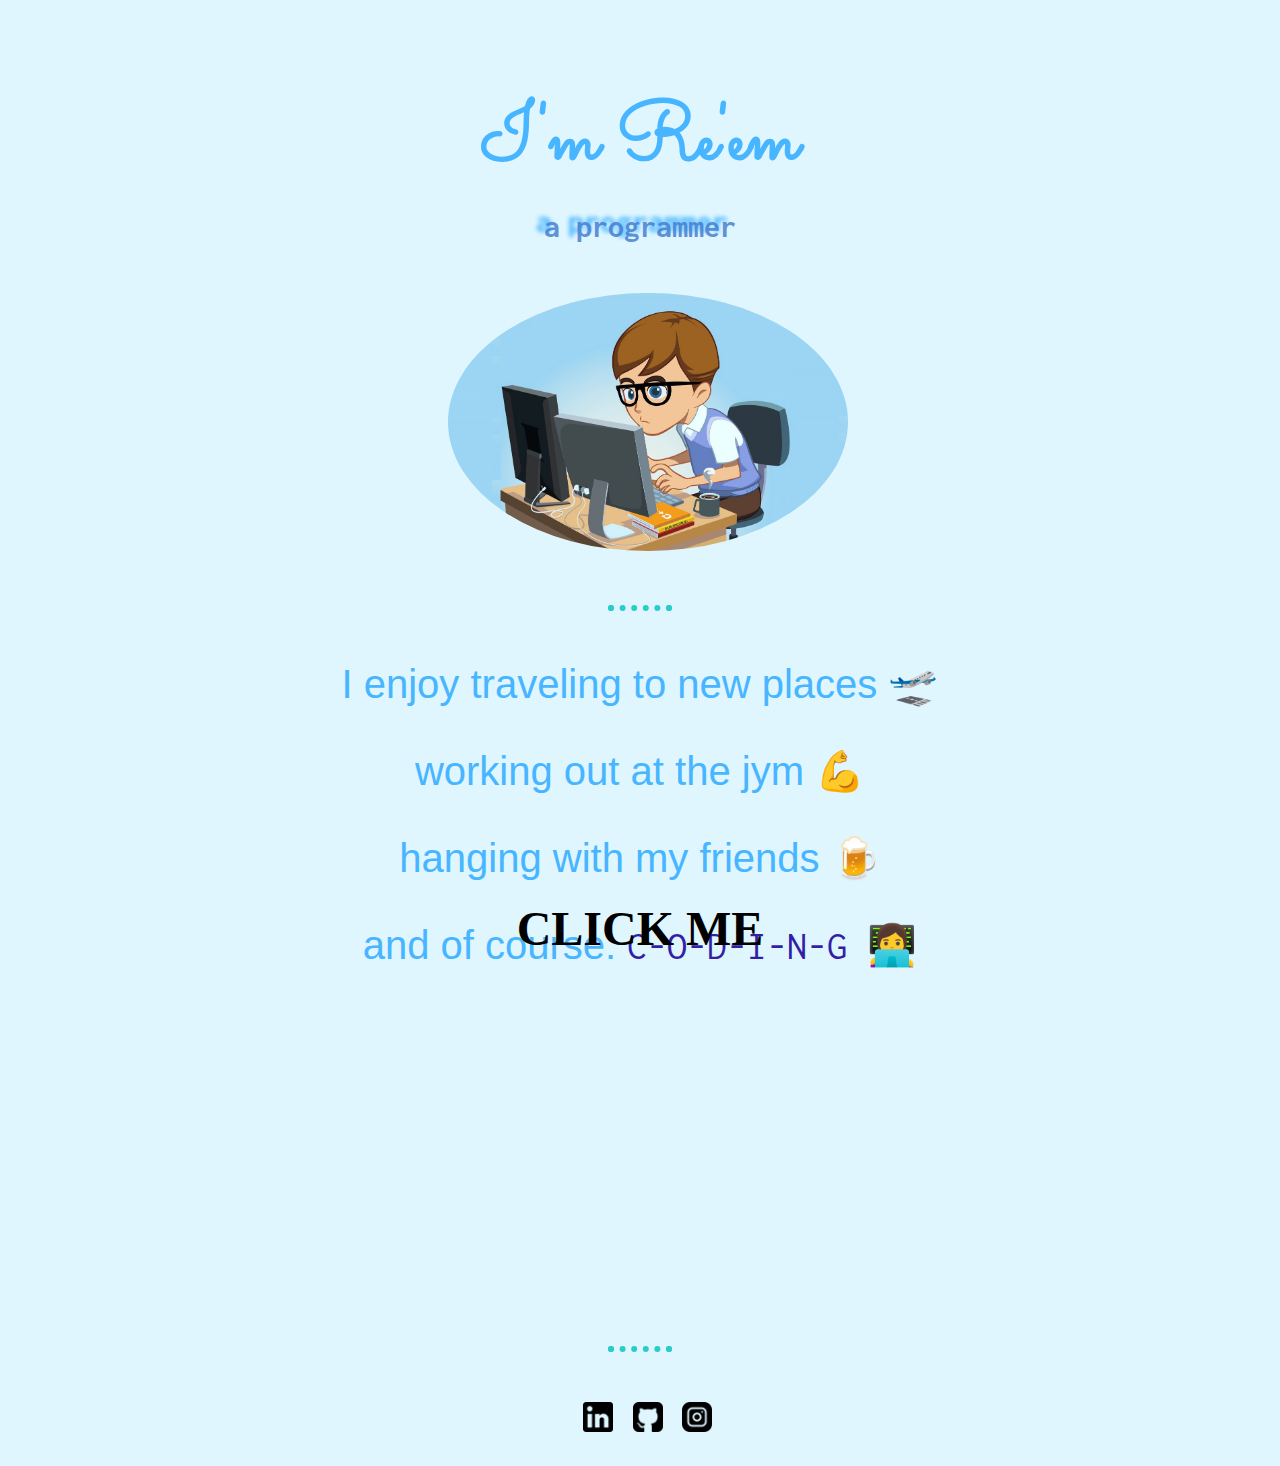
==== index.html @ e5768796 "first commit" ====
<!DOCTYPE html>
<html lang="en">
  <head>
    <meta charset="UTF-8" />
    <meta http-equiv="X-UA-Compatible" content="IE=edge" />
    <meta name="viewport" content="width=device-width, initial-scale=1.0" />
    <title>Re'em</title>
    <link rel="icon" href="favicon/favicon (6).ico" />
    <link
      href="https://cdn.jsdelivr.net/npm/bootstrap@5.2.0-beta1/dist/css/bootstrap.min.css"
      rel="stylesheet"
      integrity="sha384-0evHe/X+R7YkIZDRvuzKMRqM+OrBnVFBL6DOitfPri4tjfHxaWutUpFmBp4vmVor"
      crossorigin="anonymous"
    />
    <link rel="stylesheet" href="style.css" />

    <link rel="preconnect" href="https://fonts.googleapis.com" />
    <link rel="preconnect" href="https://fonts.gstatic.com" crossorigin />
    <link
      href="https://fonts.googleapis.com/css2?family=Inconsolata:wght@300&family=Rubik+Moonrocks&family=Sacramento&display=swap"
      rel="stylesheet"
    />
  </head>
  <body onmouseover="changeColor()" onmousemove="changeColor()">
    <header>
      <div class="header">
        <h1>I'm Re'em</h1>

        <h2>a programmer</h2>
        <img class="header-img" src="img/programmer.jpeg" alt="programmer" />
      </div>
    </header>

    <hr />
    <main>
      <div
        class="carousel slide hobbies"
        data-bs-ride="carousel"
        data-bs-interval="3000"
      >
        <div class="carousel-inner">
          <div class="carousel-item active">
            <p>I enjoy traveling to new places 🛫</p>
          </div>
          <div class="carousel-item">
            <p>working out at the jym 💪</p>
          </div>

          <div class="carousel-item">
            <p>hanging with my friends 🍺</p>
          </div>

          <div class="carousel-item">
            <p>and of course: <span> C-O-D-I-N-G 👩‍💻</span></p>
          </div>

          <div class="carousel-item">
            <iframe
              class="gif"
              src="https://giphy.com/embed/juua9i2c2fA0AIp2iq"
              frameborder="0"
            ></iframe>
          </div>
        </div>
      </div>
      <h2 class="click" onclick="showGame()">CLICK ME</h2>
      <div class="games-flex hidden">
        <p class="game-p">Click on img to play a game</p>
        <a
          class="game-1"
          href="https://reemtamir.github.io/Drum-Kit/"
          target="_blank"
          ><img src="img/drum.png" alt="drum game img"
        /></a>
        <a
          class="game-2"
          href="https://reemtamir.github.io/memory-Monsters/"
          target="_blank"
          ><img src="img/memory.png" alt="memory game img"
        /></a>
      </div>
    </main>

    <hr />
    <div class="footer">
      <a href="https://www.linkedin.com/" target="_blank"
        ><img src="img/linkedin-logo.png" alt="linkedin-logo"
      /></a>
      <a href=""><img src="img/github-sign.png" alt="github-logo" /></a>
      <a href="https://www.instagram.com/reem_tamir/" target="_blank"
        ><img src="img/instagram.png" alt="instagram-logo"
      /></a>
    </div>

    <!-- JavaScript Bundle with Popper -->
    <script
      src="https://cdn.jsdelivr.net/npm/bootstrap@5.2.0-beta1/dist/js/bootstrap.bundle.min.js"
      integrity="sha384-pprn3073KE6tl6bjs2QrFaJGz5/SUsLqktiwsUTF55Jfv3qYSDhgCecCxMW52nD2"
      crossorigin="anonymous"
    ></script>
    <script src="https://ajax.googleapis.com/ajax/libs/jquery/3.6.0/jquery.min.js"></script>
    <script src="main.js"></script>
  </body>
</html>
---- style.css ----
body {
  margin: 0;
  background-color: #dff6ff;
  text-align: center;
  font-family: Arial, Helvetica, sans-serif;
}
header {
  width: 30%;
  margin: auto;
}
main {
  width: 70%;
  margin: auto;
}

.header {
  width: 80%px;
  height: 20%;

  text-align: center;
  /* display: flex; */
}

.header > h1 {
  font-size: 5rem;
  top: 30px;
  position: relative;
  font-family: 'Sacramento', cursive;
  color: #47b5ff;
  animation-name: header-h1;
  animation-duration: 4s;
  margin-bottom: 40px;
  font-weight: 900;
}
@keyframes header-h1 {
  0% {
    top: -250px;
    color: antiquewhite;
  }
  15% {
    color: aqua;
  }
  25% {
    color: rgb(196, 196, 19);
  }
  45% {
    color: azure;
  }
  65% {
    color: bisque;
  }
  80% {
    color: rgb(179, 107, 20);
  }
  100% {
    top: 30px;
    color: #47b5ff;
  }
}
.header > h2 {
  position: relative;
  font-family: 'Inconsolata', monospace;
  font-size: 2rem;
  animation-name: header-h2;
  animation-duration: 5s;
  text-shadow: -8px -5px 4px #47b5ff;
  color: rgba(66, 123, 206, 0.83);
  margin-bottom: 50px;
}

@keyframes header-h2 {
  0% {
    left: -1500px;
    visibility: hidden;
  }
  80% {
    visibility: hidden;
  }
  90% {
    visibility: hidden;
  }
  100% {
    left: 0px;
    visibility: visible;
  }
}

.header-img {
  position: relative;
  width: 400px;
  border-radius: 50%;
  animation-name: header-img;
  animation-duration: 4s;
  transition-property: transform;
  transition-duration: 1.5s;
}
.header-img:hover {
  transform: rotate(360deg);
}
@keyframes header-img {
  0% {
    left: -1550px;
  }

  100% {
    left: 0px;
  }
}
hr {
  border: dotted #2acbcb 6px;
  border-bottom: none;
  width: 4%;
  margin: 50px auto;
}
p {
  font-size: 2.5rem;
  color: #47b5ff;
}
.hobbies {
  height: 200px;
  color: rgb(4, 31, 31);
}
span {
  font-family: 'Inconsolata', monospace;
  color: rgb(51, 31, 165);
}
.click {
  font-family: 'Permanent Marker', cursive;
  font-weight: 900;
  font-size: 3rem;
}
.games-flex {
  height: 300px;

  display: flex;
  flex-direction: row;
  justify-content: space-around;
  align-items: center;
}
.game-p {
  width: 150px;
  font-size: 25px;
  align-self: center;
  order: 0;
}
.game-1 {
  position: relative;
  order: -1;
  flex-grow: 2;
  animation: game-1;
  animation-duration: 5s;
  animation-iteration-count: infinite;
  animation-direction: alternate;
}
@keyframes game-1 {
  0% {
    left: -400px;
  }
  100% {
    left: 200px;
  }
}
.game-2 {
  position: relative;

  flex-grow: 2;
  animation: game-2;
  animation-duration: 5s;
  animation-iteration-count: infinite;
  animation-direction: alternate;
}
@keyframes game-2 {
  0% {
    right: -400px;
  }

  100% {
    right: 200px;
  }
}
.footer img {
  height: 30px;
  margin-left: 15px;
  margin-bottom: 30px;
}
.footer img:hover {
  height: 50px;
}
.hidden {
  visibility: hidden;
}
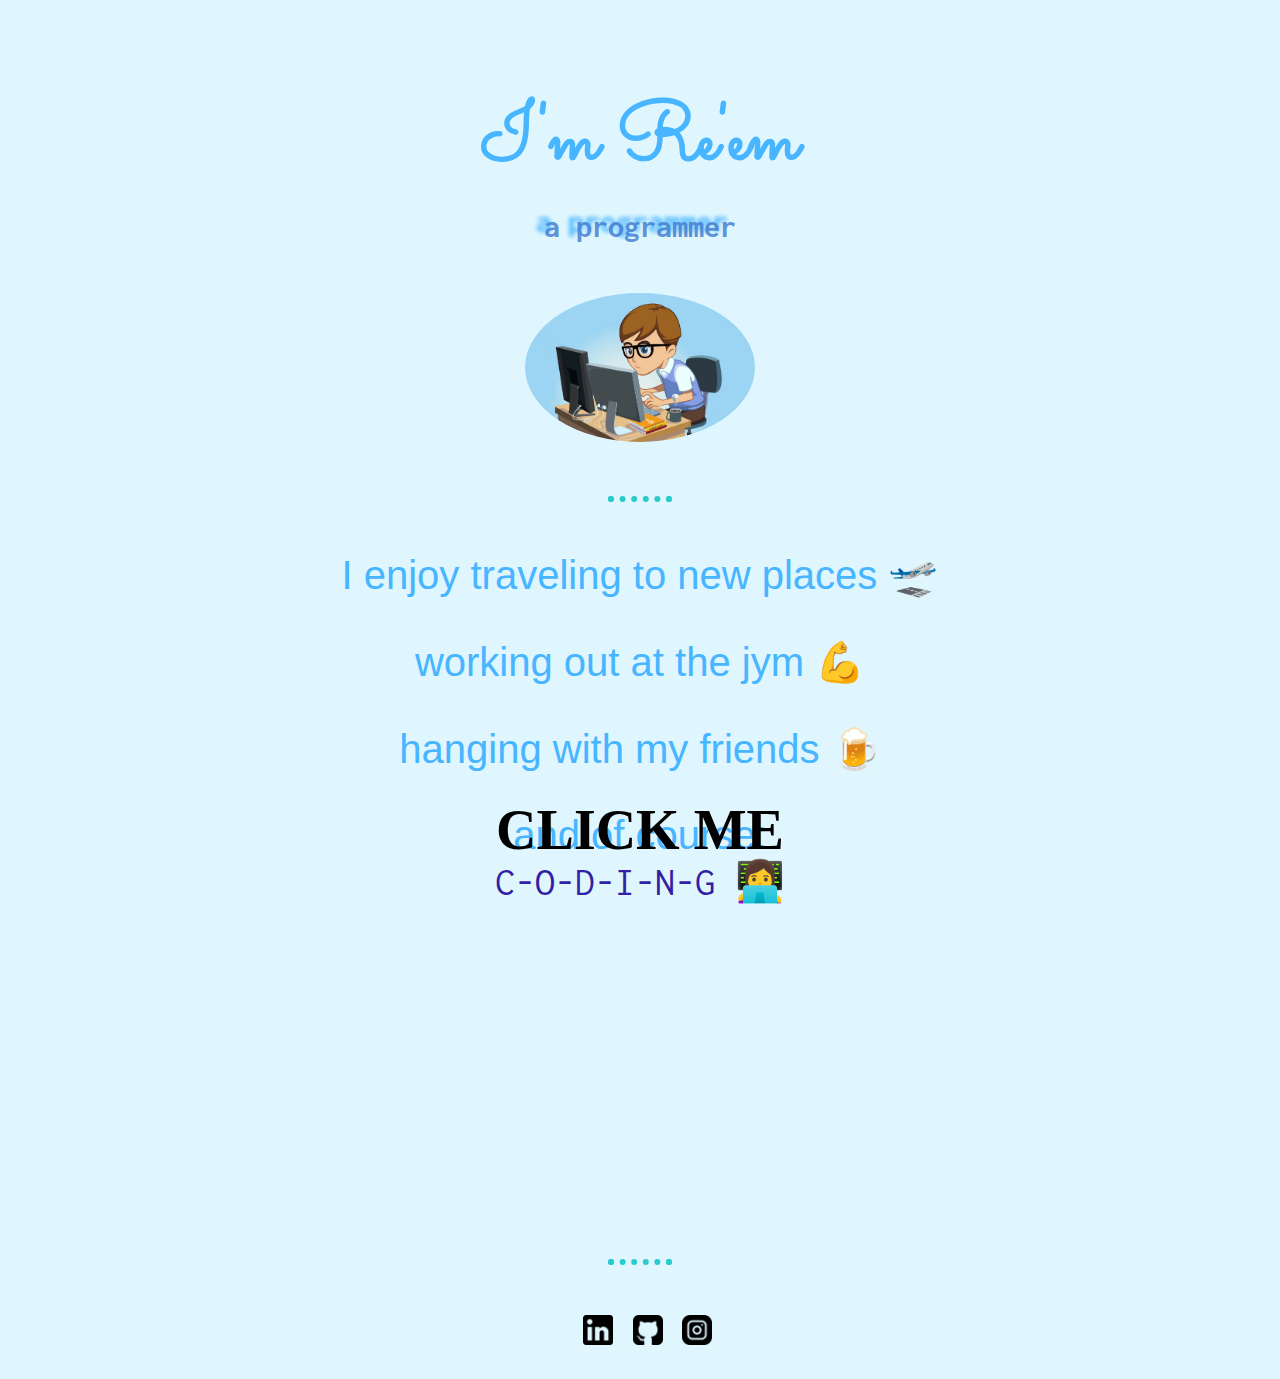
==== commit c21bb902: "fix responsiv" ====
--- a/index.html
+++ b/index.html
@@ -51,7 +51,7 @@
           </div>
 
           <div class="carousel-item">
-            <p>and of course: <span> C-O-D-I-N-G 👩‍💻</span></p>
+            <p>and of course: <br /><span> C-O-D-I-N-G 👩‍💻</span></p>
           </div>
 
           <div class="carousel-item">
--- a/style.css
+++ b/style.css
@@ -87,7 +87,7 @@
 
 .header-img {
   position: relative;
-  width: 400px;
+  width: 60%;
   border-radius: 50%;
   animation-name: header-img;
   animation-duration: 4s;
@@ -127,7 +127,7 @@
 .click {
   font-family: 'Permanent Marker', cursive;
   font-weight: 900;
-  font-size: 3rem;
+  font-size: 3.5rem;
 }
 .games-flex {
   height: 300px;
@@ -162,7 +162,7 @@
 }
 .game-2 {
   position: relative;
-
+  width: 30%;
   flex-grow: 2;
   animation: game-2;
   animation-duration: 5s;
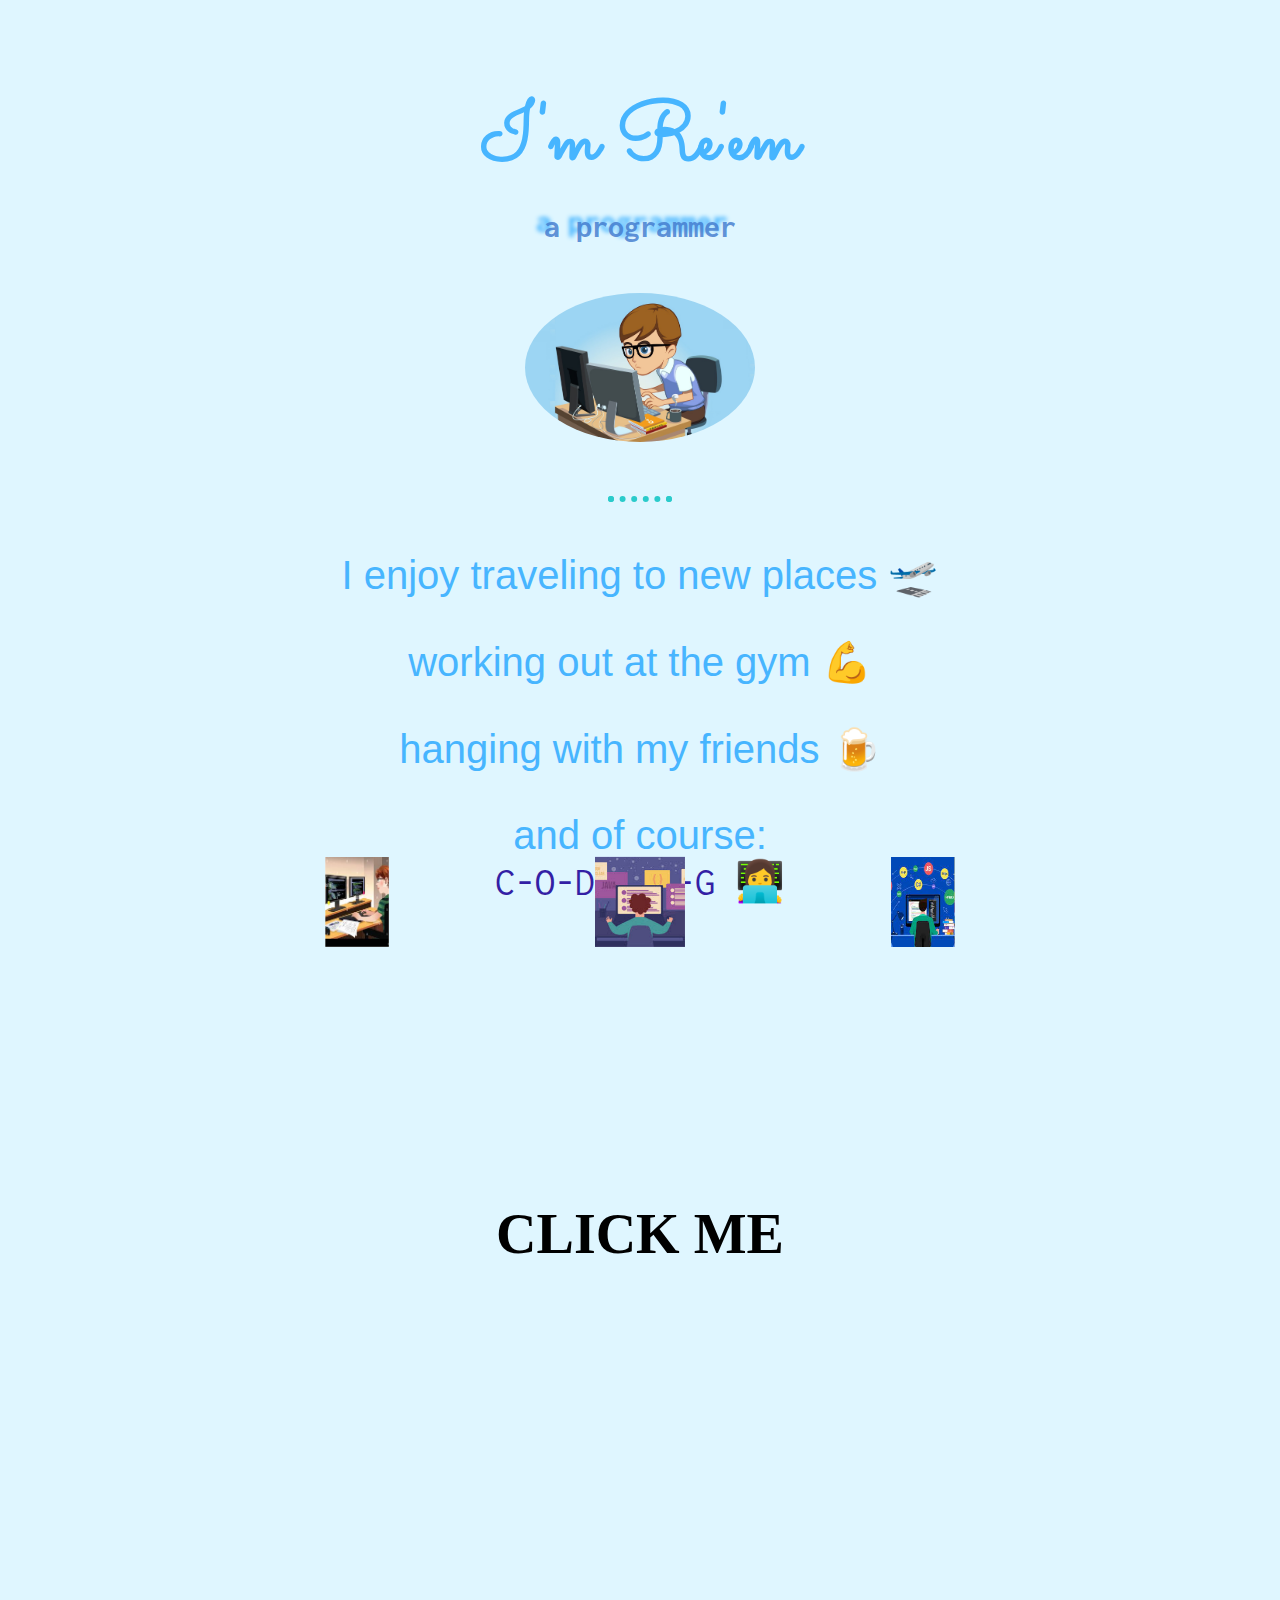
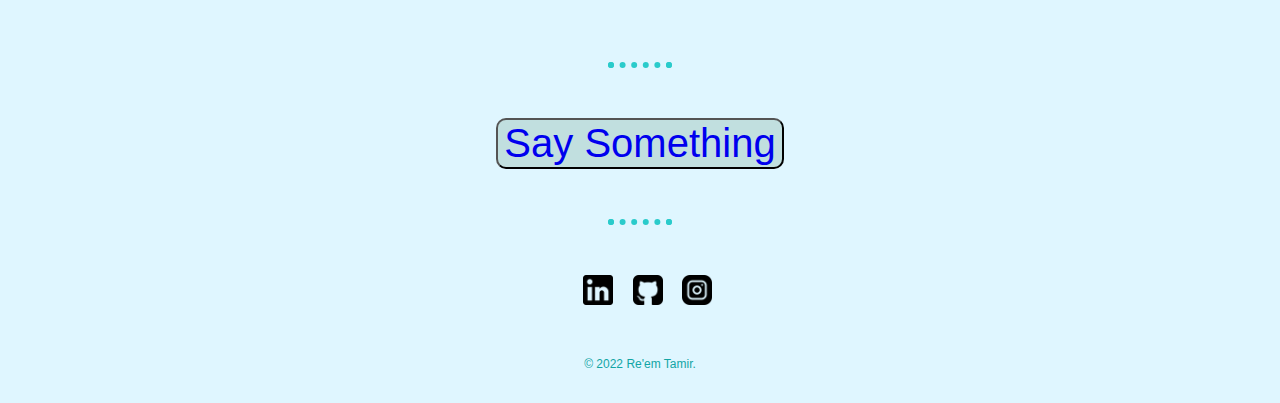
==== commit 3f13d15c: "add functions" ====
--- a/index.html
+++ b/index.html
@@ -43,7 +43,7 @@
             <p>I enjoy traveling to new places 🛫</p>
           </div>
           <div class="carousel-item">
-            <p>working out at the jym 💪</p>
+            <p>working out at the gym 💪</p>
           </div>
 
           <div class="carousel-item">
@@ -61,6 +61,21 @@
               frameborder="0"
             ></iframe>
           </div>
+        </div>
+      </div>
+
+      <div class="container">
+        <div class="box">
+          <span style="--i: 1"><img src="img/img1.jpg" alt="" /></span>
+          <span style="--i: 2"><img src="img/img2.jpg" alt="" /></span>
+          <span style="--i: 3"><img src="img/img3.jpg" alt="" /></span>
+          <span style="--i: 4"><img src="img/img4.jpg" alt="" /></span>
+          <span style="--i: 5"><img src="img/img5.jpg" alt="" /></span>
+          <span style="--i: 6"><img src="img/img6.jpg" alt="" /></span>
+          <span style="--i: 7"><img src="img/img7.jpg" alt="" /></span>
+          <span style="--i: 8"><img src="img/img8.jpg" alt="" /></span>
+          <span style="--i: 8"><img src="img/img9.jpg" alt="" /></span>
+          <span style="--i: 8"><img src="img/img0.jpg" alt="" /></span>
         </div>
       </div>
       <h2 class="click" onclick="showGame()">CLICK ME</h2>
@@ -82,6 +97,11 @@
     </main>
 
     <hr />
+
+    <button class="connect">
+      <a href="form.html" target="_blank"> Say Something</a>
+    </button>
+    <hr />
     <div class="footer">
       <a href="https://www.linkedin.com/" target="_blank"
         ><img src="img/linkedin-logo.png" alt="linkedin-logo"
@@ -91,7 +111,7 @@
         ><img src="img/instagram.png" alt="instagram-logo"
       /></a>
     </div>
-
+    <p class="copyright">© 2022 Re'em Tamir.</p>
     <!-- JavaScript Bundle with Popper -->
     <script
       src="https://cdn.jsdelivr.net/npm/bootstrap@5.2.0-beta1/dist/js/bootstrap.bundle.min.js"
--- a/style.css
+++ b/style.css
@@ -1,5 +1,6 @@
 body {
   margin: 0;
+  padding: 0;
   background-color: #dff6ff;
   text-align: center;
   font-family: Arial, Helvetica, sans-serif;
@@ -128,6 +129,7 @@
   font-family: 'Permanent Marker', cursive;
   font-weight: 900;
   font-size: 3.5rem;
+  margin-top: 150px;
 }
 .games-flex {
   height: 300px;
@@ -162,7 +164,6 @@
 }
 .game-2 {
   position: relative;
-  width: 30%;
   flex-grow: 2;
   animation: game-2;
   animation-duration: 5s;
@@ -178,6 +179,9 @@
     right: 200px;
   }
 }
+.footer {
+  height: 50px;
+}
 .footer img {
   height: 30px;
   margin-left: 15px;
@@ -189,3 +193,129 @@
 .hidden {
   visibility: hidden;
 }
+.container {
+  height: 300px;
+  display: flex;
+  justify-content: center;
+  align-items: center;
+}
+.box {
+  margin: 15px auto;
+  width: 90px;
+  height: 90px;
+  transform-style: preserve-3d;
+  animation: animate 20s linear infinite;
+}
+
+@keyframes animate {
+  0% {
+    transform: perspective(1000px) rotateY(0deg);
+  }
+  100% {
+    transform: perspective(1000px) rotateY(360deg);
+  }
+}
+.box span {
+  position: absolute;
+  top: 0;
+  left: 0;
+  width: 100%;
+  height: 100%;
+  transform-origin: center;
+  transform-style: preserve-3d;
+  transform: rotateY(calc(var(--i) * 45deg)) translateZ(400px);
+}
+.box span img {
+  position: absolute;
+  top: 0;
+  left: 0;
+  width: 100%;
+  height: 100%;
+  object-fit: cover;
+}
+.copyright {
+  color: #12a5a5;
+  font-size: 0.75rem;
+  padding: 20px 0;
+}
+.form {
+  margin-top: 2%;
+  display: flex;
+  flex-direction: column;
+  align-items: center;
+  font-size: 1.5rem;
+}
+
+input {
+  width: 200px;
+}
+#balloon-container {
+  height: 50vh;
+  padding: 1em;
+  box-sizing: border-box;
+  display: flex;
+  flex-wrap: wrap;
+  overflow: hidden;
+}
+
+.balloon {
+  height: 125px;
+  width: 105px;
+  border-radius: 75% 75% 70% 70%;
+  position: relative;
+}
+
+.balloon:before {
+  content: '';
+  height: 75px;
+  width: 1px;
+  padding: 1px;
+  background-color: #fdfd96;
+  display: block;
+  position: absolute;
+  top: 125px;
+  left: 0;
+  right: 0;
+  margin: auto;
+}
+
+.balloon:after {
+  content: '▲';
+  text-align: center;
+  display: block;
+  position: absolute;
+  color: inherit;
+  top: 120px;
+  left: 0;
+  right: 0;
+  margin: auto;
+}
+
+@keyframes float {
+  from {
+    transform: translateY(100vh);
+    opacity: 1;
+  }
+  to {
+    transform: translateY(-300vh);
+    opacity: 0;
+  }
+}
+
+.btn {
+  margin: 10px auto;
+  font-size: 2rem;
+  width: 300px;
+
+  border-radius: 10px;
+  background-color: #62c7c7;
+}
+.connect {
+  font-size: 2.5rem;
+  border-radius: 10px;
+  background-color: #c1dfdf;
+  font-family: Impact, Haettenschweiler, 'Arial Narrow Bold', sans-serif;
+}
+a {
+  text-decoration: none;
+}
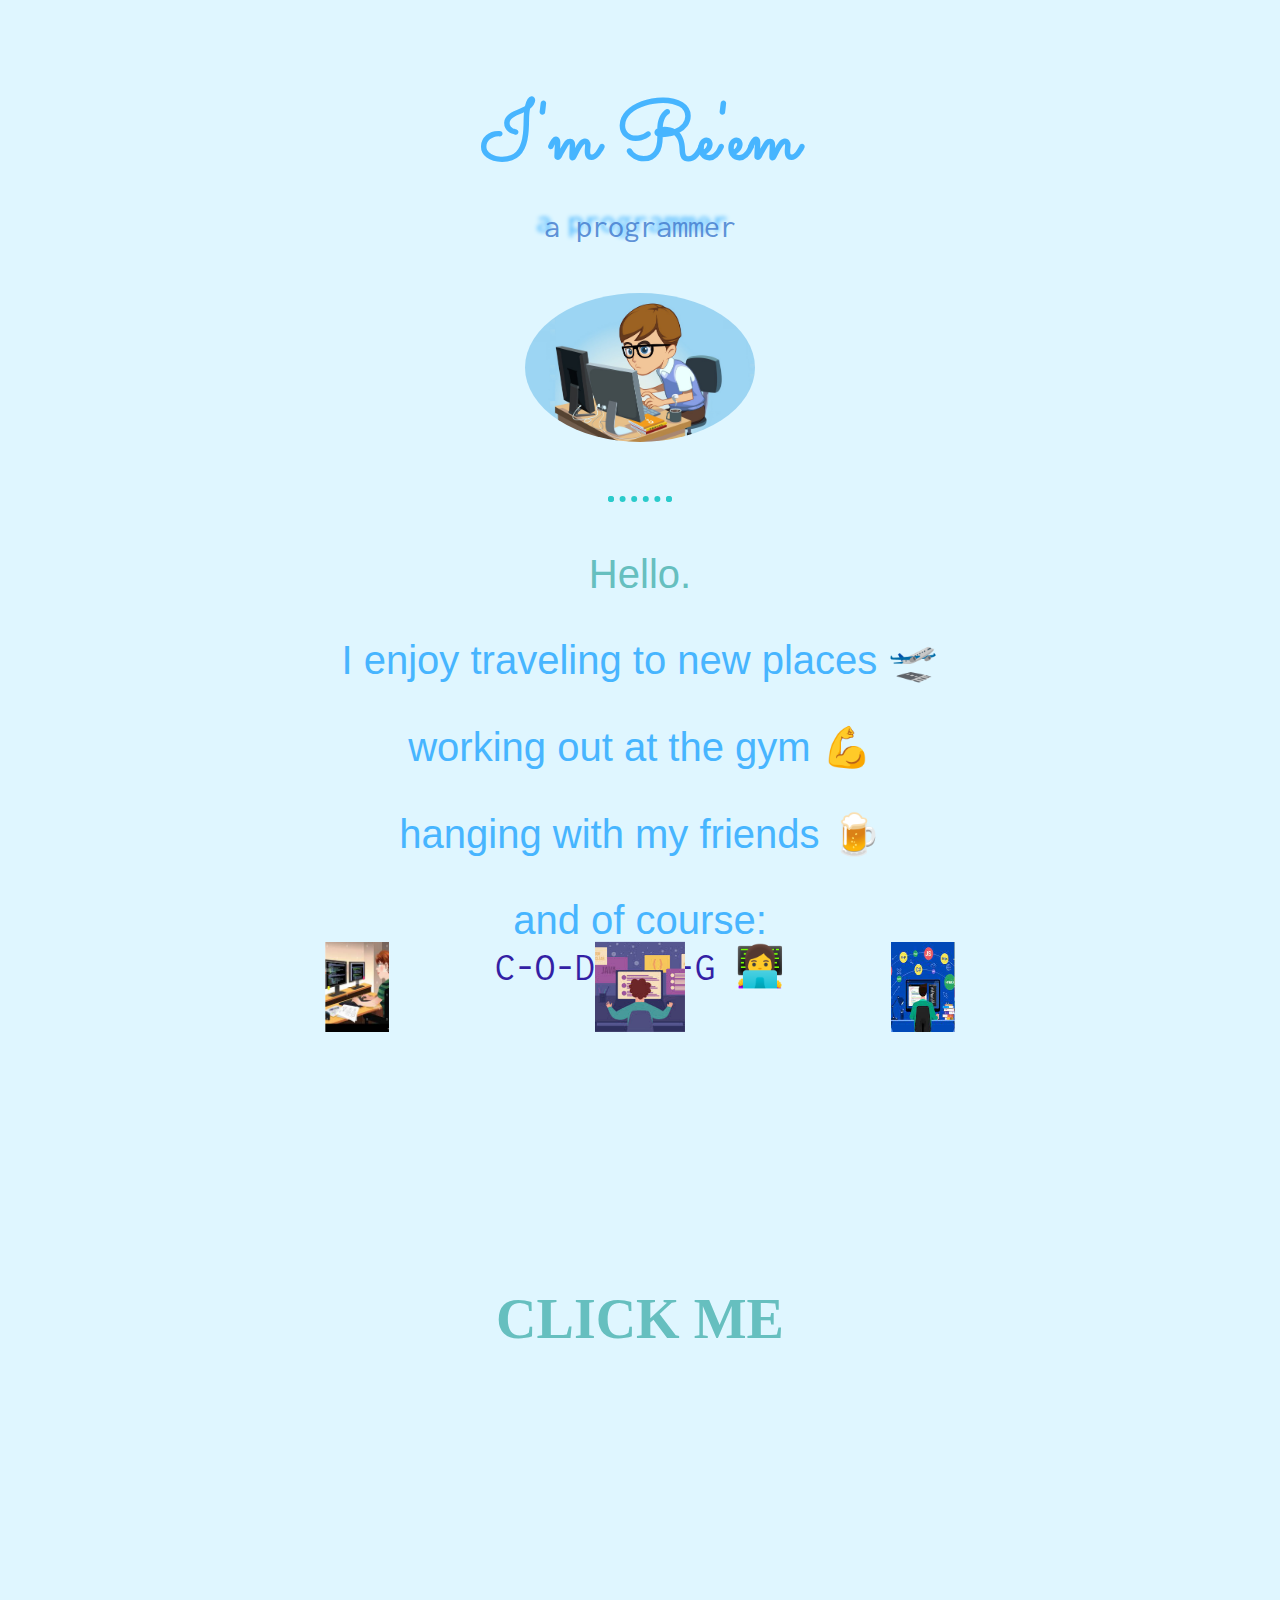
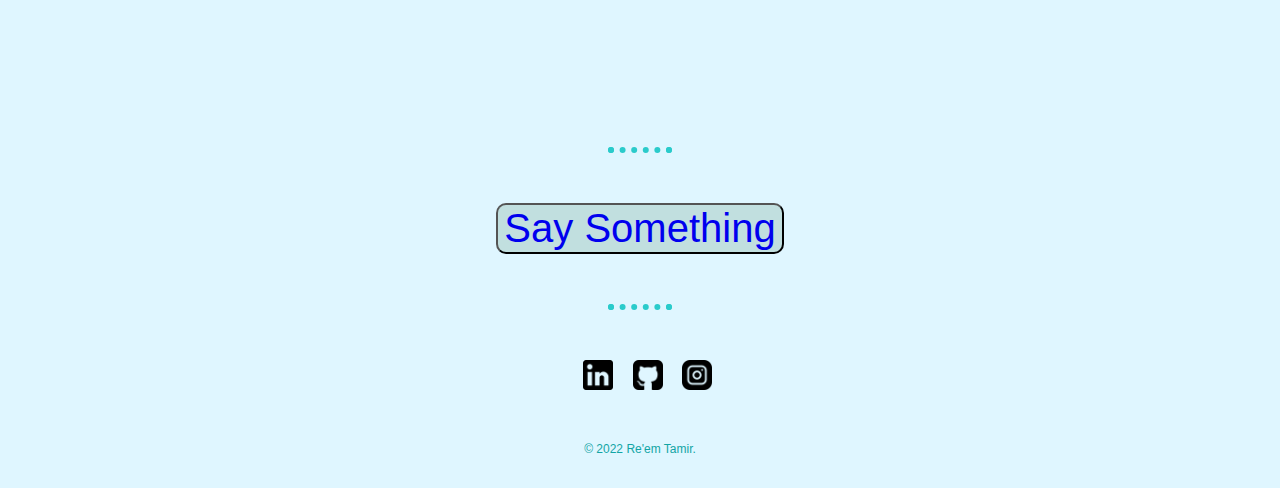
==== commit 5bac789f: "add h2" ====
--- a/index.html
+++ b/index.html
@@ -32,6 +32,7 @@
     </header>
 
     <hr />
+    <h2>Hello.</h2>
     <main>
       <div
         class="carousel slide hobbies"
--- a/style.css
+++ b/style.css
@@ -8,6 +8,12 @@
 header {
   width: 30%;
   margin: auto;
+}
+h2 {
+  color: #66bfbf;
+  font-size: 2.5rem;
+  font-weight: normal;
+  font-family: 'Montserrat', sans-serif;
 }
 main {
   width: 70%;
@@ -102,7 +108,9 @@
   0% {
     left: -1550px;
   }
-
+  80% {
+    transform: rotate(360deg);
+  }
   100% {
     left: 0px;
   }
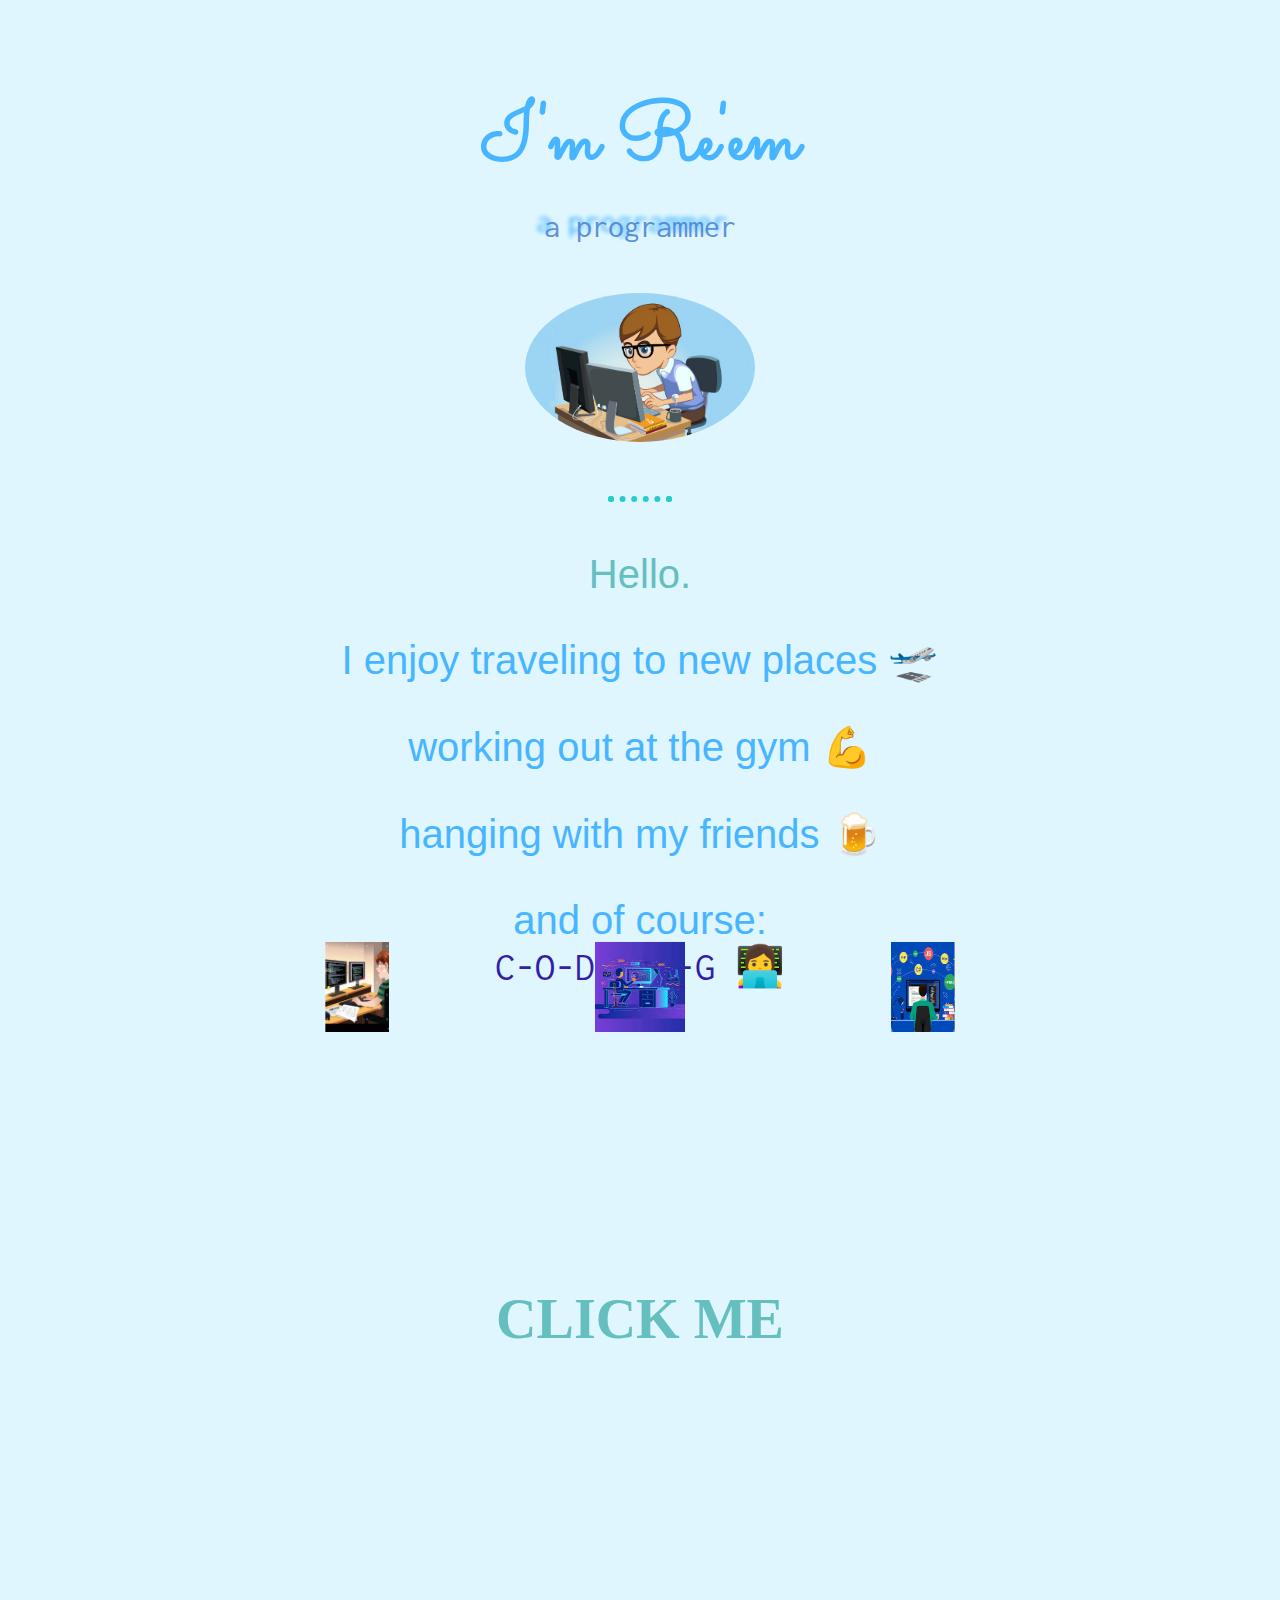
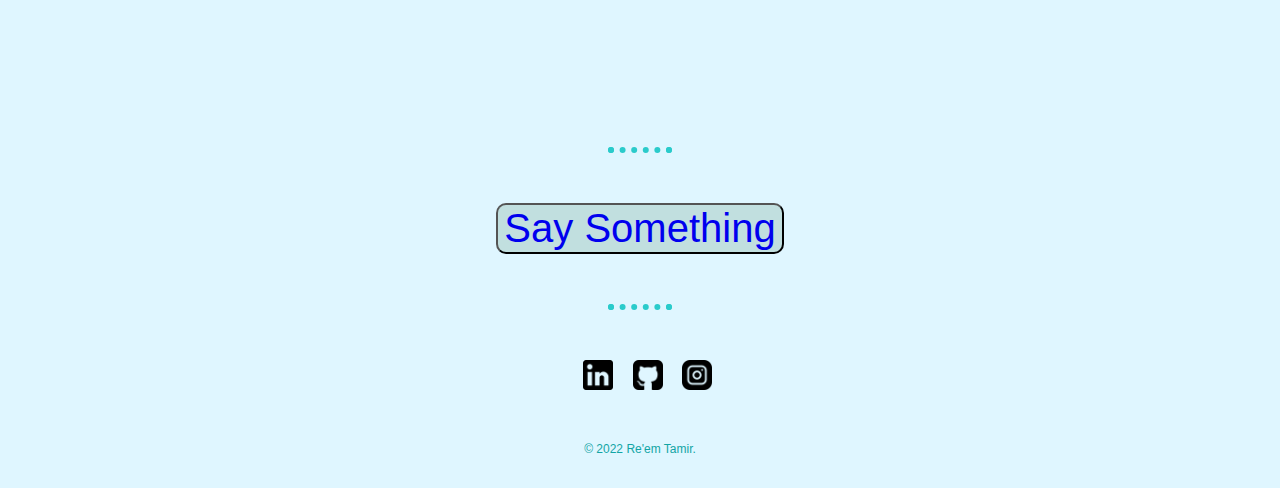
==== commit 35de3e4d: "fix animation and delete elements" ====
--- a/index.html
+++ b/index.html
@@ -75,8 +75,8 @@
           <span style="--i: 6"><img src="img/img6.jpg" alt="" /></span>
           <span style="--i: 7"><img src="img/img7.jpg" alt="" /></span>
           <span style="--i: 8"><img src="img/img8.jpg" alt="" /></span>
-          <span style="--i: 8"><img src="img/img9.jpg" alt="" /></span>
-          <span style="--i: 8"><img src="img/img0.jpg" alt="" /></span>
+          <!-- <span style="--i: 9"><img src="img/img9.jpg" alt="" /></span>
+          <span style="--i: 10"><img src="img/img10.jpg" alt="" /></span> -->
         </div>
       </div>
       <h2 class="click" onclick="showGame()">CLICK ME</h2>
--- a/style.css
+++ b/style.css
@@ -240,6 +240,12 @@
   width: 100%;
   height: 100%;
   object-fit: cover;
+}
+.box span img:hover {
+  width: 150px;
+  height: 150px;
+  border-radius: 50%;
+  transition-duration: 1s;
 }
 .copyright {
   color: #12a5a5;
